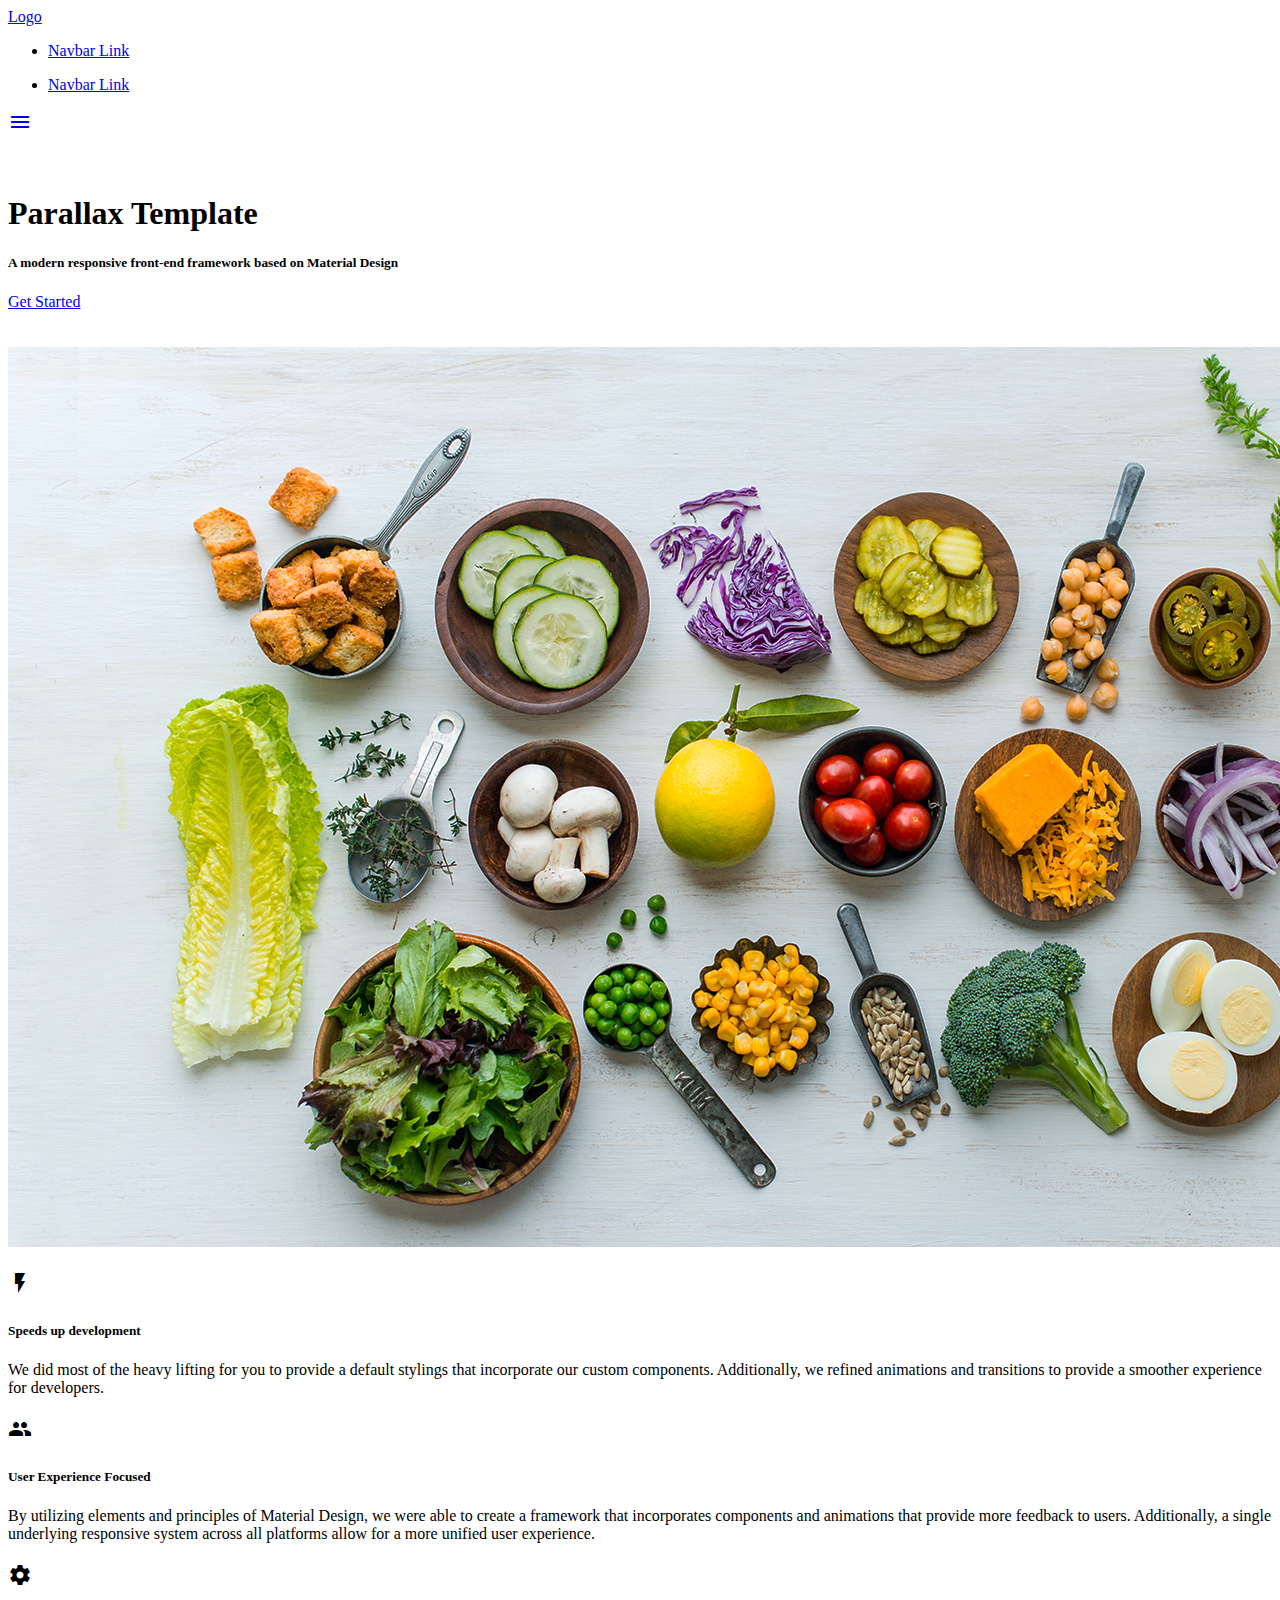
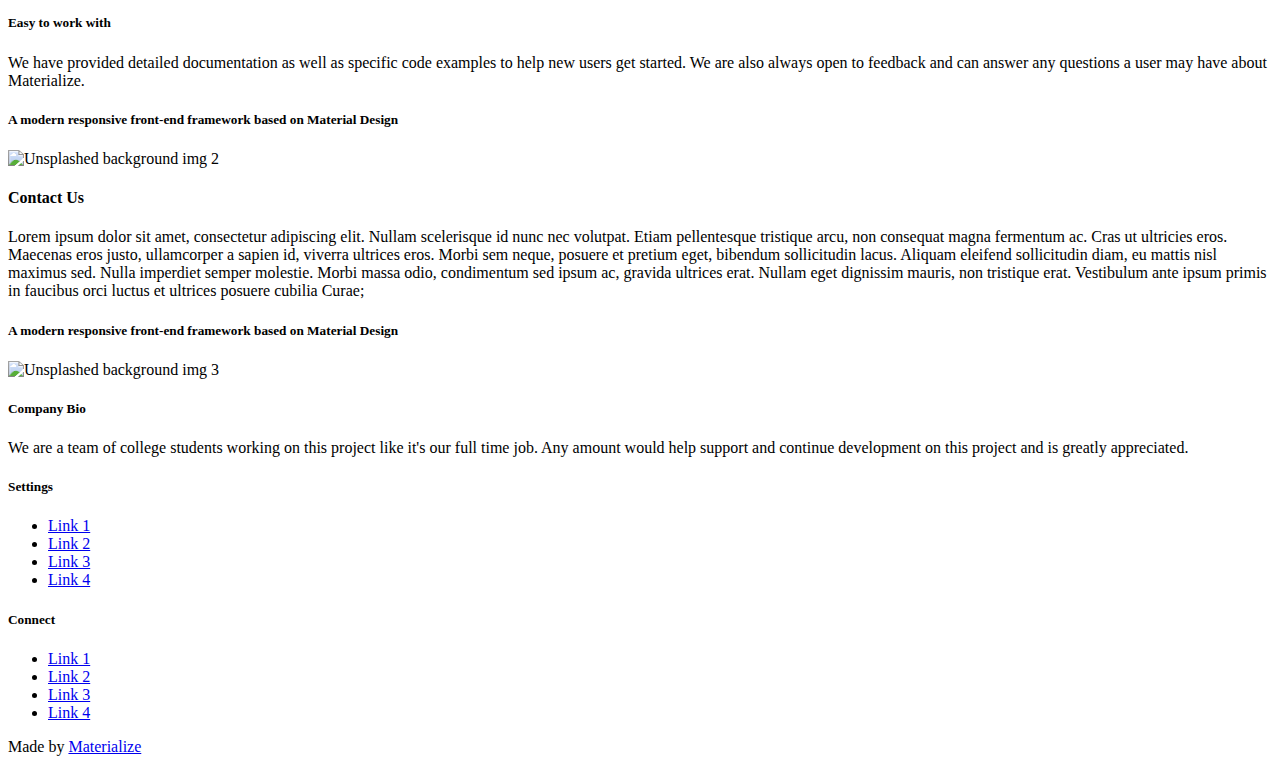
==== index.html @ 6e738282 "initial-html push from llwashburn" ====
<!DOCTYPE html>
<html lang="en">
<head>
  <meta http-equiv="Content-Type" content="text/html; charset=UTF-8"/>
  <meta name="viewport" content="width=device-width, initial-scale=1"/>
  <title>Parallax Template - Materialize</title>

  <!-- CSS  -->
  <link href="https://fonts.googleapis.com/icon?family=Material+Icons" rel="stylesheet">
  <link href="css/materialize.css" type="text/css" rel="stylesheet" media="screen,projection"/>
  <link href="css/style.css" type="text/css" rel="stylesheet" media="screen,projection"/>
</head>
<body>
  <nav class="white" role="navigation">
    <div class="nav-wrapper container">
      <a id="logo-container" href="#" class="brand-logo">Logo</a>
      <ul class="right hide-on-med-and-down">
        <li><a href="#">Navbar Link</a></li>
      </ul>

      <ul id="nav-mobile" class="side-nav">
        <li><a href="#">Navbar Link</a></li>
      </ul>
      <a href="#" data-activates="nav-mobile" class="button-collapse"><i class="material-icons">menu</i></a>
    </div>
  </nav>

  <div id="index-banner" class="parallax-container">
    <div class="section no-pad-bot">
      <div class="container">
        <br><br>
        <h1 class="header center teal-text text-lighten-2">Parallax Template</h1>
        <div class="row center">
          <h5 class="header col s12 light">A modern responsive front-end framework based on Material Design</h5>
        </div>
        <div class="row center">
          <a href="http://materializecss.com/getting-started.html" id="download-button" class="btn-large waves-effect waves-light teal lighten-1">Get Started</a>
        </div>
        <br><br>

      </div>
    </div>
    <div class="parallax"><img src="background1.jpg" alt="Unsplashed background img 1"></div>
  </div>


  <div class="container">
    <div class="section">

      <!--   Icon Section   -->
      <div class="row">
        <div class="col s12 m4">
          <div class="icon-block">
            <h2 class="center brown-text"><i class="material-icons">flash_on</i></h2>
            <h5 class="center">Speeds up development</h5>

            <p class="light">We did most of the heavy lifting for you to provide a default stylings that incorporate our custom components. Additionally, we refined animations and transitions to provide a smoother experience for developers.</p>
          </div>
        </div>

        <div class="col s12 m4">
          <div class="icon-block">
            <h2 class="center brown-text"><i class="material-icons">group</i></h2>
            <h5 class="center">User Experience Focused</h5>

            <p class="light">By utilizing elements and principles of Material Design, we were able to create a framework that incorporates components and animations that provide more feedback to users. Additionally, a single underlying responsive system across all platforms allow for a more unified user experience.</p>
          </div>
        </div>

        <div class="col s12 m4">
          <div class="icon-block">
            <h2 class="center brown-text"><i class="material-icons">settings</i></h2>
            <h5 class="center">Easy to work with</h5>

            <p class="light">We have provided detailed documentation as well as specific code examples to help new users get started. We are also always open to feedback and can answer any questions a user may have about Materialize.</p>
          </div>
        </div>
      </div>

    </div>
  </div>


  <div class="parallax-container valign-wrapper">
    <div class="section no-pad-bot">
      <div class="container">
        <div class="row center">
          <h5 class="header col s12 light">A modern responsive front-end framework based on Material Design</h5>
        </div>
      </div>
    </div>
    <div class="parallax"><img src="background2.jpg" alt="Unsplashed background img 2"></div>
  </div>

  <div class="container">
    <div class="section">

      <div class="row">
        <div class="col s12 center">
          <h3><i class="mdi-content-send brown-text"></i></h3>
          <h4>Contact Us</h4>
          <p class="left-align light">Lorem ipsum dolor sit amet, consectetur adipiscing elit. Nullam scelerisque id nunc nec volutpat. Etiam pellentesque tristique arcu, non consequat magna fermentum ac. Cras ut ultricies eros. Maecenas eros justo, ullamcorper a sapien id, viverra ultrices eros. Morbi sem neque, posuere et pretium eget, bibendum sollicitudin lacus. Aliquam eleifend sollicitudin diam, eu mattis nisl maximus sed. Nulla imperdiet semper molestie. Morbi massa odio, condimentum sed ipsum ac, gravida ultrices erat. Nullam eget dignissim mauris, non tristique erat. Vestibulum ante ipsum primis in faucibus orci luctus et ultrices posuere cubilia Curae;</p>
        </div>
      </div>

    </div>
  </div>


  <div class="parallax-container valign-wrapper">
    <div class="section no-pad-bot">
      <div class="container">
        <div class="row center">
          <h5 class="header col s12 light">A modern responsive front-end framework based on Material Design</h5>
        </div>
      </div>
    </div>
    <div class="parallax"><img src="background3.jpg" alt="Unsplashed background img 3"></div>
  </div>

  <footer class="page-footer teal">
    <div class="container">
      <div class="row">
        <div class="col l6 s12">
          <h5 class="white-text">Company Bio</h5>
          <p class="grey-text text-lighten-4">We are a team of college students working on this project like it's our full time job. Any amount would help support and continue development on this project and is greatly appreciated.</p>


        </div>
        <div class="col l3 s12">
          <h5 class="white-text">Settings</h5>
          <ul>
            <li><a class="white-text" href="#!">Link 1</a></li>
            <li><a class="white-text" href="#!">Link 2</a></li>
            <li><a class="white-text" href="#!">Link 3</a></li>
            <li><a class="white-text" href="#!">Link 4</a></li>
          </ul>
        </div>
        <div class="col l3 s12">
          <h5 class="white-text">Connect</h5>
          <ul>
            <li><a class="white-text" href="#!">Link 1</a></li>
            <li><a class="white-text" href="#!">Link 2</a></li>
            <li><a class="white-text" href="#!">Link 3</a></li>
            <li><a class="white-text" href="#!">Link 4</a></li>
          </ul>
        </div>
      </div>
    </div>
    <div class="footer-copyright">
      <div class="container">
      Made by <a class="brown-text text-lighten-3" href="http://materializecss.com">Materialize</a>
      </div>
    </div>
  </footer>


  <!--  Scripts-->
  <script src="https://code.jquery.com/jquery-2.1.1.min.js"></script>
  <script src="js/materialize.js"></script>
  <script src="js/init.js"></script>

  </body>
</html>
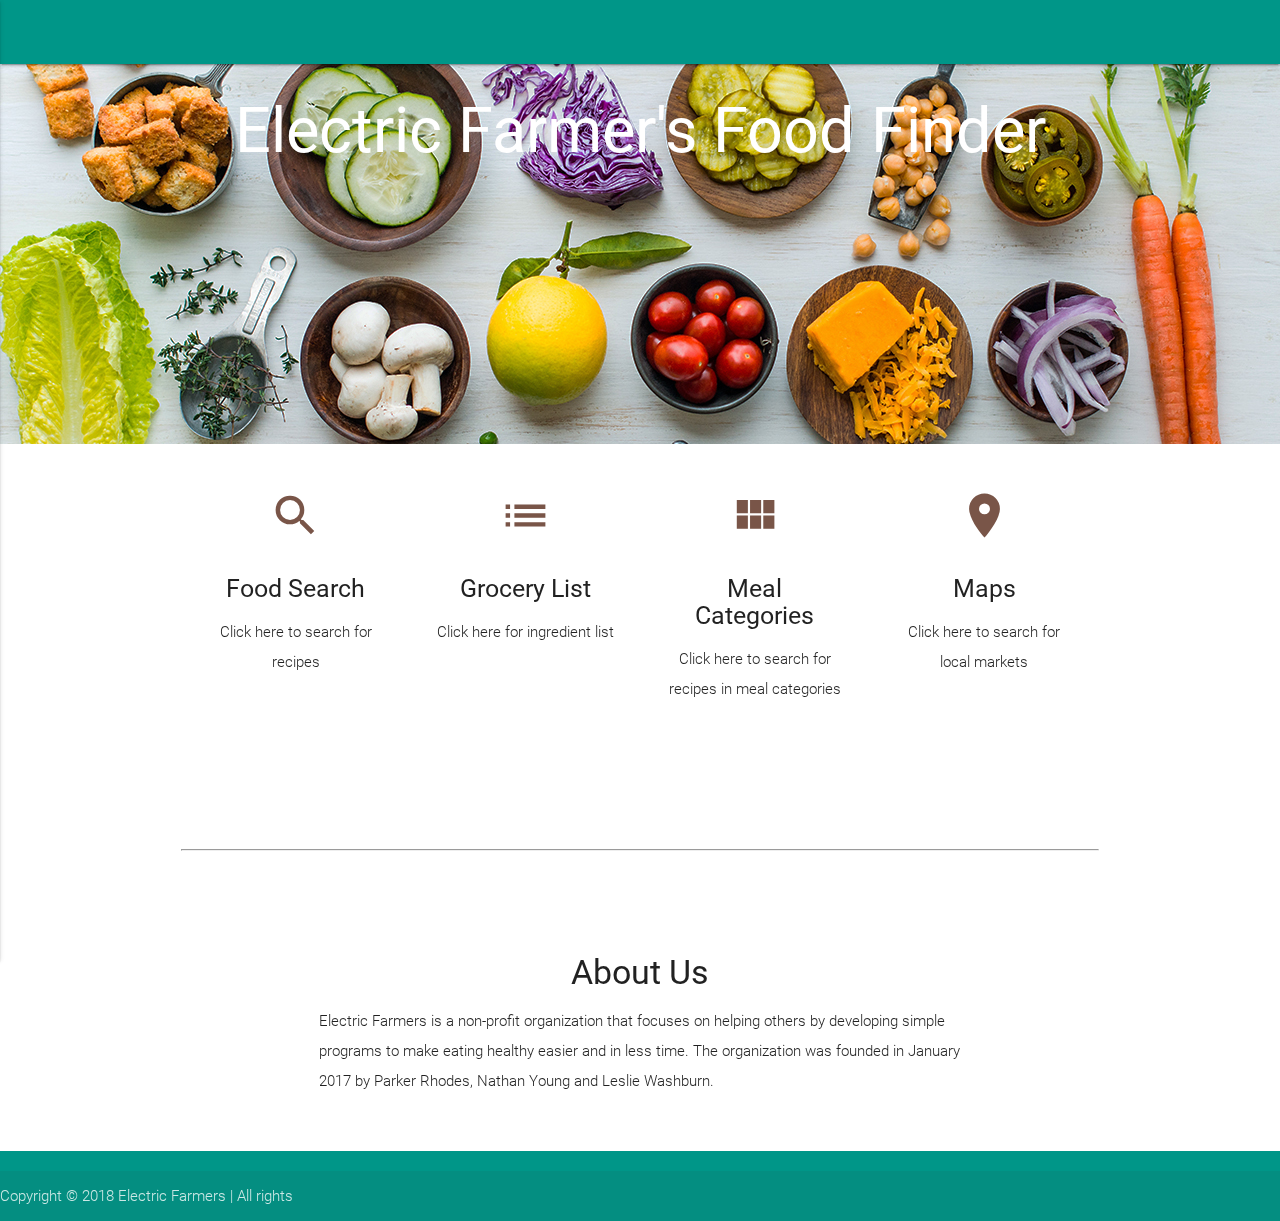
==== commit 02ed21ed: "message" ====
--- a/index.html
+++ b/index.html
@@ -1,164 +1,223 @@
+<!--LANDING PAGE-->
 <!DOCTYPE html>
 <html lang="en">
+
 <head>
-  <meta http-equiv="Content-Type" content="text/html; charset=UTF-8"/>
-  <meta name="viewport" content="width=device-width, initial-scale=1"/>
-  <title>Parallax Template - Materialize</title>
-
-  <!-- CSS  -->
-  <link href="https://fonts.googleapis.com/icon?family=Material+Icons" rel="stylesheet">
-  <link href="css/materialize.css" type="text/css" rel="stylesheet" media="screen,projection"/>
-  <link href="css/style.css" type="text/css" rel="stylesheet" media="screen,projection"/>
+    <meta http-equiv="Content-Type" content="text/html; charset=UTF-8" />
+    <meta name="viewport" content="width=device-width, initial-scale=1" />
+    <title>Electric Food Farmers Landing Page</title>
+
+    <!-- CSS  -->
+    <link href="https://fonts.googleapis.com/icon?family=Material+Icons" rel="stylesheet">
+    <link href="assets/css/materialize.css" type="text/css" rel="stylesheet" media="screen,projection" />
+    <link href="assets/css/mstyle.css" type="text/css" rel="stylesheet" media="screen,projection" />
+    <link href="assets/css/style.css" type="text/css" rel="stylesheet" media="screen,projection" />
+
 </head>
+
 <body>
-  <nav class="white" role="navigation">
-    <div class="nav-wrapper container">
-      <a id="logo-container" href="#" class="brand-logo">Logo</a>
-      <ul class="right hide-on-med-and-down">
-        <li><a href="#">Navbar Link</a></li>
-      </ul>
-
-      <ul id="nav-mobile" class="side-nav">
-        <li><a href="#">Navbar Link</a></li>
-      </ul>
-      <a href="#" data-activates="nav-mobile" class="button-collapse"><i class="material-icons">menu</i></a>
+    <!--NAV BAR START-->
+    <nav>
+        <div class="nav-wrapper teal">
+            <a href="#!" class="brand-logo"></a>
+            <a href="#" data-activates="mobile-demo" class="button-collapse"><i class="material-icons">menu</i></a>
+            <ul class="right hide-on-med-and-down">
+                <li>
+                    <a href="index.html"></a>
+                </li>
+                <li>
+                    <a href="indexpage1.html"></a>
+                </li>
+                <li>
+                    <a href="indexpage2.html"></a>
+                </li>
+                <li>
+                    <a href="indexpage3.html"></a>
+                </li>
+                <li>
+                    <a href="indexpage4.html"></a>
+                </li>
+            </ul>
+            <ul class="side-nav" id="mobile-demo">
+                <li>
+                    <a href="index.html"></a>
+                </li>
+                <li><a href="indexpage1.html">Food Search</a></li>
+                <li>
+                    <a href="indexpage2.html"></a>
+                </li>
+                <li><a href="indexpage3.html">Meal Categories</a></li>
+                <li><a href="indexpage4.html">Maps</a></li>
+            </ul>
+        </div>
+    </nav>
+    <!--NAV BAR END-->
+
+
+    <!--MIDDLE SECTION - IMAGE AND TEXT-->
+    <div id="index-banner" class="parallax-container">
+        <div class="section no-pad-bot">
+            <div class="container">
+                <br><br>
+                <h1 class="header center white-text text-lighten-2">Electric Farmer's Food Finder</h1>
+                <div class="row center">
+                    <h5 id="iconText" class="header col s12 light"></h5>
+                </div>
+                <div class="row center">
+                </div>
+                <br>
+            </div>
+        </div>
+        <div class="parallax"><img src="assets/images/background1.jpg" alt="Unsplashed background img 1"></div>
     </div>
-  </nav>
-
-  <div id="index-banner" class="parallax-container">
-    <div class="section no-pad-bot">
-      <div class="container">
-        <br><br>
-        <h1 class="header center teal-text text-lighten-2">Parallax Template</h1>
-        <div class="row center">
-          <h5 class="header col s12 light">A modern responsive front-end framework based on Material Design</h5>
-        </div>
-        <div class="row center">
-          <a href="http://materializecss.com/getting-started.html" id="download-button" class="btn-large waves-effect waves-light teal lighten-1">Get Started</a>
-        </div>
-        <br><br>
-
-      </div>
+    <!--END MIDDLE SECTION-->
+
+
+
+
+
+    <!--START CLICK THRU ICONS AND DESCRIPTIONS-->
+    <div class="container">
+        <div class="section">
+            <div class="row">
+                <div class="col s12 m3">
+                    <div class="icon-block">
+                        <div id="button">
+                            <a href="indexpage1.html">
+                                <h2 class="center brown-text"><i class="material-icons" id="foodIcon">search</i></h2>
+                            </a>
+                            <h5 class="center">Food Search</h5>
+                        </div>
+                        <p class="light center">Click here to search for recipes</p>
+
+                    </div>
+                </div>
+
+                <div class="col s12 m3">
+                    <div class="icon-block">
+                        <div id="button">
+                            <a href="indexpage2.html">
+                                <h2 class="center brown-text"><i class="material-icons" id="groceryIcon">list</i></h2>
+                            </a>
+                            <h5 class="center">Grocery List</h5>
+                        </div>
+                        <p class="light center">Click here for ingredient list</p>
+                    </div>
+                </div>
+
+                <div class="col s12 m3">
+                    <div class="icon-block">
+                        <div id="button">
+                            <a href="indexpage3.html">
+                                <h2 class="center brown-text"><i class="material-icons" id="mealIcon">view_module</i></h2>
+                            </a>
+                            <h5 class="center">Meal Categories</h5>
+                        </div>
+                        <p class="light center">Click here to search for recipes in meal categories</p>
+                    </div>
+                </div>
+
+                <div class="col s12 m3">
+                    <div class="icon-block">
+                        <div id="button">
+                            <a href="indexpage4.html">
+                                <h2 class="center brown-text">
+                                    <i class="material-icons" id="mapIcon">room</i>
+                                </h2>
+                            </a>
+                            <h5 class="center">Maps</h5>
+                        </div>
+                        <p class="light center">Click here to search for local markets</p>
+
+                    </div>
+                </div>
+                <!--END OF ICONS AND DESCRIPTIONS-->
+
+                <!--ABOUT US SECTION START-->
+                <div class="parallax-container valign-wrapper">
+                    <div class="section no-pad-bot">
+                        <div class="container">
+                            <div class="row center">
+                                <h5 class="header col s12 light"></h5>
+                            </div>
+                        </div>
+                    </div>
+                    <div class="parallax"><img id="background"><img src="assets/images/background1.jpg" alt="background img 1"></div>
+                </div>
+                <hr>
+
+                <div class="container">
+                    <div class="section">
+                        <div class="row">
+                            <div class="col s12 center">
+                                <h3><i class="mdi-content-send brown-text"></i></h3>
+                                <h4>About Us</h4>
+                                <p class="left-align light">Electric Farmers is a non-profit organization that focuses on helping others by developing simple programs to make eating healthy easier and in less time. The organization was founded in January 2017 by Parker Rhodes, Nathan
+                                    Young and Leslie Washburn.
+                                </p>
+                            </div>
+                        </div>
+                    </div>
+                </div>
+            </div>
+        </div>
     </div>
-    <div class="parallax"><img src="background1.jpg" alt="Unsplashed background img 1"></div>
-  </div>
-
-
-  <div class="container">
-    <div class="section">
-
-      <!--   Icon Section   -->
-      <div class="row">
-        <div class="col s12 m4">
-          <div class="icon-block">
-            <h2 class="center brown-text"><i class="material-icons">flash_on</i></h2>
-            <h5 class="center">Speeds up development</h5>
-
-            <p class="light">We did most of the heavy lifting for you to provide a default stylings that incorporate our custom components. Additionally, we refined animations and transitions to provide a smoother experience for developers.</p>
-          </div>
-        </div>
-
-        <div class="col s12 m4">
-          <div class="icon-block">
-            <h2 class="center brown-text"><i class="material-icons">group</i></h2>
-            <h5 class="center">User Experience Focused</h5>
-
-            <p class="light">By utilizing elements and principles of Material Design, we were able to create a framework that incorporates components and animations that provide more feedback to users. Additionally, a single underlying responsive system across all platforms allow for a more unified user experience.</p>
-          </div>
-        </div>
-
-        <div class="col s12 m4">
-          <div class="icon-block">
-            <h2 class="center brown-text"><i class="material-icons">settings</i></h2>
-            <h5 class="center">Easy to work with</h5>
-
-            <p class="light">We have provided detailed documentation as well as specific code examples to help new users get started. We are also always open to feedback and can answer any questions a user may have about Materialize.</p>
-          </div>
-        </div>
-      </div>
-
-    </div>
-  </div>
-
-
-  <div class="parallax-container valign-wrapper">
-    <div class="section no-pad-bot">
-      <div class="container">
-        <div class="row center">
-          <h5 class="header col s12 light">A modern responsive front-end framework based on Material Design</h5>
-        </div>
-      </div>
-    </div>
-    <div class="parallax"><img src="background2.jpg" alt="Unsplashed background img 2"></div>
-  </div>
-
-  <div class="container">
-    <div class="section">
-
-      <div class="row">
-        <div class="col s12 center">
-          <h3><i class="mdi-content-send brown-text"></i></h3>
-          <h4>Contact Us</h4>
-          <p class="left-align light">Lorem ipsum dolor sit amet, consectetur adipiscing elit. Nullam scelerisque id nunc nec volutpat. Etiam pellentesque tristique arcu, non consequat magna fermentum ac. Cras ut ultricies eros. Maecenas eros justo, ullamcorper a sapien id, viverra ultrices eros. Morbi sem neque, posuere et pretium eget, bibendum sollicitudin lacus. Aliquam eleifend sollicitudin diam, eu mattis nisl maximus sed. Nulla imperdiet semper molestie. Morbi massa odio, condimentum sed ipsum ac, gravida ultrices erat. Nullam eget dignissim mauris, non tristique erat. Vestibulum ante ipsum primis in faucibus orci luctus et ultrices posuere cubilia Curae;</p>
-        </div>
-      </div>
-
-    </div>
-  </div>
-
-
-  <div class="parallax-container valign-wrapper">
-    <div class="section no-pad-bot">
-      <div class="container">
-        <div class="row center">
-          <h5 class="header col s12 light">A modern responsive front-end framework based on Material Design</h5>
-        </div>
-      </div>
-    </div>
-    <div class="parallax"><img src="background3.jpg" alt="Unsplashed background img 3"></div>
-  </div>
-
-  <footer class="page-footer teal">
-    <div class="container">
-      <div class="row">
-        <div class="col l6 s12">
-          <h5 class="white-text">Company Bio</h5>
-          <p class="grey-text text-lighten-4">We are a team of college students working on this project like it's our full time job. Any amount would help support and continue development on this project and is greatly appreciated.</p>
-
-
-        </div>
-        <div class="col l3 s12">
-          <h5 class="white-text">Settings</h5>
-          <ul>
-            <li><a class="white-text" href="#!">Link 1</a></li>
-            <li><a class="white-text" href="#!">Link 2</a></li>
-            <li><a class="white-text" href="#!">Link 3</a></li>
-            <li><a class="white-text" href="#!">Link 4</a></li>
-          </ul>
-        </div>
-        <div class="col l3 s12">
-          <h5 class="white-text">Connect</h5>
-          <ul>
-            <li><a class="white-text" href="#!">Link 1</a></li>
-            <li><a class="white-text" href="#!">Link 2</a></li>
-            <li><a class="white-text" href="#!">Link 3</a></li>
-            <li><a class="white-text" href="#!">Link 4</a></li>
-          </ul>
-        </div>
-      </div>
-    </div>
-    <div class="footer-copyright">
-      <div class="container">
-      Made by <a class="brown-text text-lighten-3" href="http://materializecss.com">Materialize</a>
-      </div>
-    </div>
-  </footer>
-
-
-  <!--  Scripts-->
-  <script src="https://code.jquery.com/jquery-2.1.1.min.js"></script>
-  <script src="js/materialize.js"></script>
-  <script src="js/init.js"></script>
-
-  </body>
-</html>
+
+    <!--END ABOUT US SECTION-->
+
+
+
+    <!--END CONTAINER-->
+    <footer class="page-footer teal">
+        <div class="footer-copyright">
+            Copyright &copy; 2018 Electric Farmers | All rights
+            <a class="brown-text text-lighten-3" href=></a>
+        </div>
+    </footer>
+
+    <!--SCRIPTS-->
+    <script src="https://code.jquery.com/jquery-2.1.1.min.js"></script>
+    <script src="assets/js/materialize.js"></script>
+    <script src="assets/js/init.js"></script>
+
+    <script>
+        $(document).ready(function() {
+            console.log("ready");
+            $(".button-collapse").sideNav();
+
+            // LANDING PAGE -  ON CLICK EVENT FOR FOOD SEARCH ICON 
+            $(".search").on("click", function(ev) {
+                alert("search clicked")
+            });
+
+            // LANDING PAGE -  ON CLICK EVENT FOR GROCERY LIST ICON  
+
+            // LANDING PAGE -  ON CLICK EVENT FOR MEAL CATEGORY ICON
+
+            // LANDING PAGE -  ON CLICK EVENT FOR MAPS ICON 
+
+
+            //SEARCH QUERY FOR EDAMAN API 
+            var queryURL = "https://api.edamam.com/search?";
+
+            queryURL += $.param({
+                // this is our search query
+                q: 'steak',
+                app_id: "d7a027dd",
+                app_key: "80593788b6da05ad23ac32eea33a85ce",
+                diet: "high-protein"
+            });
+
+            console.log(queryURL)
+
+            $.ajax({
+                url: queryURL,
+                method: 'GET'
+            }).done(function(response) {
+                console.log(response);
+            })
+        });
+    </script>
+</body>
+
+</html>--- a/assets/css/mstyle.css
+++ b/assets/css/mstyle.css
@@ -0,0 +1,61 @@
+/* Custom Stylesheet */
+
+
+/**
+ * Use this file to override Materialize files so you can update
+ * the core Materialize files in the future
+ *
+ * Made By MaterializeCSS.com
+ */
+
+nav ul a,
+nav .brand-logo {
+    color: #444;
+}
+
+p {
+    line-height: 2rem;
+}
+
+.button-collapse {
+    color: #26a69a;
+}
+
+.parallax-container {
+    min-height: 380px;
+    line-height: 0;
+    height: auto;
+    color: rgba(255, 255, 255, .9);
+}
+
+.parallax-container .section {
+    width: 100%;
+}
+
+@media only screen and (max-width: 992px) {
+    .parallax-container .section {
+        position: absolute;
+        top: 40%;
+    }
+    #index-banner .section {
+        top: 10%;
+    }
+}
+
+@media only screen and (max-width: 600px) {
+    #index-banner .section {
+        top: 0;
+    }
+}
+
+.icon-block {
+    padding: 0 15px;
+}
+
+.icon-block .material-icons {
+    font-size: inherit;
+}
+
+footer.page-footer {
+    margin: 0;
+}--- a/assets/css/style.css
+++ b/assets/css/style.css
@@ -0,0 +1,225 @@
+/* STYLE SHEET*/
+
+
+/*STYLE FOR LANDING PAGE */
+
+
+/*Navbar*/
+
+nav {
+    background-color: white;
+}
+
+a.brand-logo {
+    margin-left: 2%;
+    color: gray;
+}
+
+.parallax-container {
+    min-height: 380px;
+    line-height: 0;
+    height: auto;
+    color: rgba(255, 255, 255, .9);
+}
+
+
+/* icons*/
+
+.icon-block {
+    padding: 0 15px;
+}
+
+i#foodIcon.material-icons {
+    font-size: 100%;
+}
+
+h1.header.center.teal-text.text-lighten-2 {
+    background-color: rgb(17, 17, 17);
+    padding: 10px;
+    opacity: 0.5;
+    filter: alpha(opacity=5);
+}
+
+#index-banner .section {
+    top: 10%;
+}
+
+
+/* image for background*/
+
+
+/* STYLE FOR INDEX 1*/
+
+.searchBox,
+#recSearch,
+#searchCard {
+    height: 100px;
+}
+
+#map {
+    height: 600px;
+}
+
+
+/* STYLE FOR INDEX 2*/
+
+
+/* no styling for index2*/
+
+
+/* STYLE FOR INDEX 3*/
+
+
+/* button 3*/
+
+a.waves-effect.waves-light.btn-large {
+    margin-left: 2%;
+}
+
+
+/* div and images 3*/
+
+h3 {
+    color: gray;
+    font-size: 20px;
+    width: 210px;
+    height: 50px;
+    padding: 2%;
+}
+
+h5 {}
+
+img#food {
+    height: 200px;
+    width: 200px;
+}
+
+div.col.s12.m2 {
+    padding: 5%;
+}
+
+
+/* <!--STYLEs from maps.html-->
+
+                    /* Always set the map height explicitly to define the size of the div
+    * element that contains the map. */
+
+label {
+    font-size: 15px;
+}
+
+#map {
+    max-width: 100%;
+    height: 800px;
+}
+
+
+/* Optional: Makes the sample page fill the window. */
+
+html,
+body {
+    height: 100%;
+    margin: 0;
+    padding: 0;
+}
+
+#description {
+    font-family: Roboto;
+    font-size: 15px;
+    font-weight: 300;
+}
+
+#infowindow-content .title {
+    font-weight: bold;
+}
+
+#infowindow-content {
+    display: none;
+}
+
+#map #infowindow-content {
+    display: inline;
+}
+
+.pac-card {
+    margin: 10px 10px 0 0;
+    border-radius: 2px 0 0 2px;
+    box-sizing: border-box;
+    -moz-box-sizing: border-box;
+    outline: none;
+    box-shadow: 0 2px 6px rgba(0, 0, 0, 0.3);
+    background-color: #fff;
+    font-family: Roboto;
+}
+
+#pac-container {
+    padding-bottom: 12px;
+    margin-right: 12px;
+}
+
+.pac-controls {
+    display: inline-block;
+    padding: 5px 11px;
+}
+
+.pac-controls label {
+    font-family: Roboto;
+    font-size: 13px;
+    font-weight: 300;
+}
+
+#searchInput {
+    background-color: #fff;
+    font-family: Roboto;
+    font-size: 15px;
+    font-weight: 300;
+    margin-left: 12px;
+    padding: 0 11px 0 13px;
+    text-overflow: ellipsis;
+    width: 400px;
+}
+
+#searchInput:focus {
+    border-color: #4d90fe;
+}
+
+#title {
+    color: #fff;
+    background-color: #4d90fe;
+    font-size: 25px;
+    font-weight: 500;
+    padding: 6px 12px;
+}
+
+#target {
+    width: 345px;
+}
+
+div.row {
+    margin-top: 2%;
+    margin-left: 15%;
+}
+
+div.section {
+    padding: 0;
+}
+
+
+/*footer*/
+
+#footer-copyright {
+    text-align: center;
+}
+
+
+/* #recSearch {
+  max-width: 300px;
+} */
+
+.recipe:hover {
+  cursor: pointer!important;
+
+div.footer-copyright {
+    margin-left: 75%;
+
+}